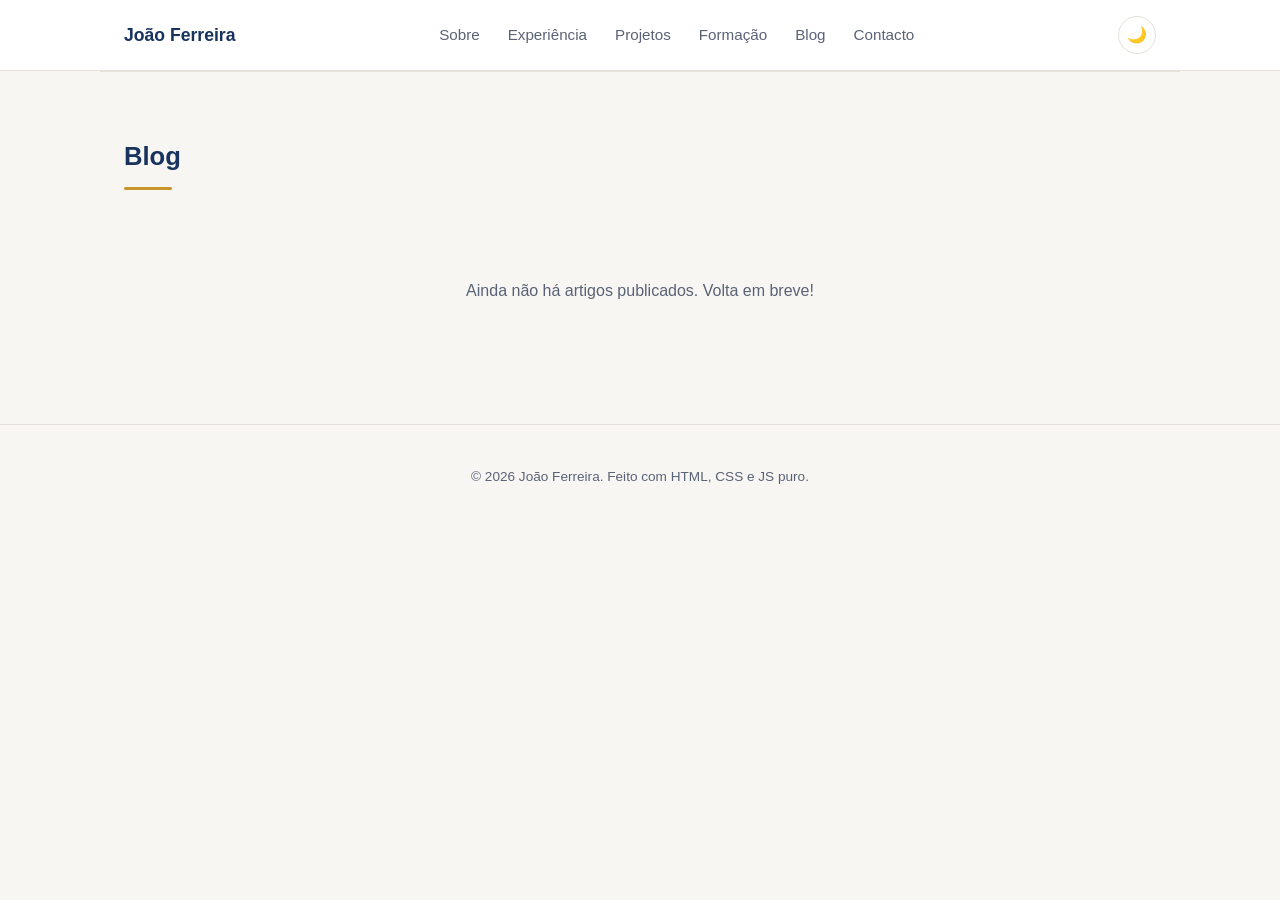
==== blog/index.html @ a0f63ede "Site inicial Portfolio/CV de João Ferreira com secções de sobre, experiência, projetos, formação e c" ====
<!DOCTYPE html>
<html lang="pt">
<head>
<meta charset="UTF-8">
<meta name="viewport" content="width=device-width, initial-scale=1.0">
<title>Blog — João Ferreira</title>
<meta name="description" content="Artigos de João Ferreira sobre engenharia de software, PL/SQL, Java e projetos pessoais.">
<link rel="stylesheet" href="../css/style.css">
<link rel="icon" href="data:,">
</head>
<body>

<header class="site-header">
  <nav class="nav container">
    <a href="../index.html" class="nav-brand">João Ferreira</a>
    <button class="nav-toggle" id="navToggle" aria-label="Abrir menu" aria-expanded="false">
      <span></span><span></span><span></span>
    </button>
    <ul class="nav-links" id="navLinks">
      <li><a href="../index.html#about">Sobre</a></li>
      <li><a href="../index.html#experience">Experiência</a></li>
      <li><a href="../index.html#projects">Projetos</a></li>
      <li><a href="../index.html#education">Formação</a></li>
      <li><a href="index.html">Blog</a></li>
      <li><a href="../index.html#contact">Contacto</a></li>
    </ul>
    <button class="theme-toggle" id="themeToggle" aria-label="Alternar tema claro/escuro">🌙</button>
  </nav>
</header>

<main>
  <section class="section container">
    <h2 class="section-title">Blog</h2>

    <div class="blog-list">
      <!--
        Para adicionar um novo artigo:
        1. Duplica blog/template.html e renomeia (ex: blog/meu-artigo.html)
        2. Edita o título, data e conteúdo dentro do ficheiro
        3. Adiciona aqui um card .blog-card a apontar para o novo ficheiro, seguindo o exemplo comentado abaixo:

        <a class="blog-card" href="meu-artigo.html">
          <h3>Título do artigo</h3>
          <p class="blog-meta">Jan 2026</p>
          <p>Resumo curto do artigo em uma ou duas frases.</p>
        </a>
      -->

      <p class="empty-state">Ainda não há artigos publicados. Volta em breve!</p>
    </div>
  </section>
</main>

<footer class="site-footer">
  <div class="container">
    <p>&copy; <span id="year"></span> João Ferreira. Feito com HTML, CSS e JS puro.</p>
  </div>
</footer>

<script src="../js/main.js"></script>
</body>
</html>
---- css/style.css ----
/* ---------- Reset ---------- */
*, *::before, *::after { box-sizing: border-box; }
html, body { margin: 0; padding: 0; }
ul { list-style: none; margin: 0; padding: 0; }
a { color: inherit; text-decoration: none; }
img { max-width: 100%; display: block; }
button { font: inherit; cursor: pointer; }

/* ---------- Theme tokens ---------- */
:root {
  --color-bg: #f7f6f3;
  --color-surface: #ffffff;
  --color-text: #1c2333;
  --color-text-muted: #5a6275;
  --color-primary: #17335e;
  --color-primary-light: #274a80;
  --color-accent: #c9962c;
  --color-border: #e4e1da;
  --color-tag-bg: #eef1f6;
  --shadow: 0 4px 20px rgba(23, 51, 94, 0.08);
  --radius: 10px;
}

:root[data-theme="dark"] {
  --color-bg: #12151c;
  --color-surface: #1a1e28;
  --color-text: #eceef2;
  --color-text-muted: #a0a6b5;
  --color-primary: #7ea3e0;
  --color-primary-light: #9db8e8;
  --color-accent: #e0b354;
  --color-border: #2a2f3b;
  --color-tag-bg: #232837;
  --shadow: 0 4px 20px rgba(0, 0, 0, 0.35);
}

@media (prefers-color-scheme: dark) {
  :root:not([data-theme="light"]) {
    --color-bg: #12151c;
    --color-surface: #1a1e28;
    --color-text: #eceef2;
    --color-text-muted: #a0a6b5;
    --color-primary: #7ea3e0;
    --color-primary-light: #9db8e8;
    --color-accent: #e0b354;
    --color-border: #2a2f3b;
    --color-tag-bg: #232837;
    --shadow: 0 4px 20px rgba(0, 0, 0, 0.35);
  }
}

body {
  font-family: -apple-system, BlinkMacSystemFont, "Segoe UI", Roboto, Helvetica, Arial, sans-serif;
  background: var(--color-bg);
  color: var(--color-text);
  line-height: 1.6;
  transition: background 0.2s ease, color 0.2s ease;
}

.container {
  max-width: 1080px;
  margin: 0 auto;
  padding: 0 24px;
}

/* ---------- Header / Nav ---------- */
.site-header {
  position: sticky;
  top: 0;
  z-index: 100;
  background: var(--color-surface);
  border-bottom: 1px solid var(--color-border);
}

.nav {
  display: flex;
  align-items: center;
  justify-content: space-between;
  padding: 16px 24px;
  gap: 16px;
}

.nav-brand {
  font-weight: 700;
  font-size: 1.1rem;
  color: var(--color-primary);
}

.nav-links {
  display: flex;
  gap: 28px;
  flex: 1;
  justify-content: center;
}

.nav-links a {
  font-size: 0.95rem;
  font-weight: 500;
  color: var(--color-text-muted);
  transition: color 0.15s ease;
}

.nav-links a:hover { color: var(--color-primary); }

.theme-toggle {
  background: none;
  border: 1px solid var(--color-border);
  border-radius: 999px;
  width: 38px;
  height: 38px;
  font-size: 1rem;
  display: flex;
  align-items: center;
  justify-content: center;
}

.nav-toggle {
  display: none;
  flex-direction: column;
  gap: 5px;
  background: none;
  border: none;
  padding: 6px;
}
.nav-toggle span {
  width: 22px;
  height: 2px;
  background: var(--color-text);
  border-radius: 2px;
}

/* ---------- Hero ---------- */
.hero {
  display: flex;
  align-items: center;
  gap: 48px;
  padding: 80px 24px 64px;
  flex-wrap: wrap;
}

.hero-photo {
  flex: 0 0 auto;
  width: 180px;
  height: 180px;
  border-radius: 50%;
  overflow: hidden;
  border: 4px solid var(--color-surface);
  box-shadow: var(--shadow);
  background: var(--color-tag-bg);
}

.hero-photo img {
  width: 100%;
  height: 100%;
  object-fit: cover;
}

.hero-text { flex: 1 1 420px; }

.hero-eyebrow {
  color: var(--color-accent);
  font-weight: 600;
  letter-spacing: 0.04em;
  text-transform: uppercase;
  font-size: 0.85rem;
  margin: 0 0 8px;
}

.hero-text h1 {
  font-size: 2.6rem;
  margin: 0 0 4px;
  color: var(--color-primary);
  line-height: 1.1;
}

.hero-role {
  font-size: 1.25rem;
  color: var(--color-text-muted);
  margin: 0 0 20px;
  font-weight: 500;
}

.hero-summary {
  max-width: 640px;
  color: var(--color-text-muted);
  margin: 0 0 28px;
}

.hero-actions {
  display: flex;
  gap: 16px;
  margin-bottom: 24px;
  flex-wrap: wrap;
}

.btn {
  display: inline-block;
  padding: 12px 24px;
  border-radius: 999px;
  font-weight: 600;
  font-size: 0.95rem;
  transition: transform 0.15s ease, box-shadow 0.15s ease;
  border: 1px solid transparent;
}
.btn:hover { transform: translateY(-2px); }

.btn-primary {
  background: var(--color-primary);
  color: #fff;
}
.btn-primary:hover { box-shadow: 0 6px 16px rgba(23,51,94,0.3); }

.btn-secondary {
  background: transparent;
  border-color: var(--color-border);
  color: var(--color-text);
}

.hero-socials {
  display: flex;
  gap: 20px;
}
.hero-socials a {
  color: var(--color-text-muted);
  font-weight: 500;
  font-size: 0.9rem;
  border-bottom: 1px solid transparent;
}
.hero-socials a:hover {
  color: var(--color-primary);
  border-bottom-color: var(--color-primary);
}

/* ---------- Sections ---------- */
.section {
  padding: 64px 24px;
  border-top: 1px solid var(--color-border);
}

.section-title {
  font-size: 1.6rem;
  color: var(--color-primary);
  margin: 0 0 32px;
  position: relative;
  display: inline-block;
}
.section-title::after {
  content: "";
  display: block;
  width: 48px;
  height: 3px;
  background: var(--color-accent);
  margin-top: 10px;
  border-radius: 2px;
}

/* About */
.about-grid {
  display: grid;
  grid-template-columns: 1.4fr 1fr;
  gap: 48px;
}
.about-text p { color: var(--color-text-muted); margin: 0 0 16px; }
.about-skills h3 {
  font-size: 1rem;
  color: var(--color-text);
  margin: 0 0 14px;
}
.about-skills h3:not(:first-child) { margin-top: 28px; }

.skill-tags {
  display: flex;
  flex-wrap: wrap;
  gap: 8px;
}
.skill-tags li {
  background: var(--color-tag-bg);
  color: var(--color-primary);
  padding: 6px 14px;
  border-radius: 999px;
  font-size: 0.85rem;
  font-weight: 500;
}

.lang-list li {
  display: flex;
  justify-content: space-between;
  padding: 8px 0;
  border-bottom: 1px solid var(--color-border);
  font-size: 0.92rem;
}
.lang-list li:last-child { border-bottom: none; }
.lang-level { color: var(--color-text-muted); }

/* Timeline (experience / education) */
.timeline {
  display: flex;
  flex-direction: column;
  gap: 32px;
}
.timeline-item {
  display: flex;
  gap: 20px;
  position: relative;
  padding-left: 8px;
}
.timeline-marker {
  flex: 0 0 auto;
  width: 12px;
  height: 12px;
  border-radius: 50%;
  background: var(--color-accent);
  margin-top: 8px;
}
.timeline-content h3 {
  margin: 0 0 4px;
  font-size: 1.1rem;
  color: var(--color-text);
}
.timeline-org {
  color: var(--color-text-muted);
  font-weight: 400;
}
.timeline-meta {
  color: var(--color-accent);
  font-size: 0.85rem;
  font-weight: 600;
  margin: 0 0 12px;
}
.timeline-content ul {
  display: flex;
  flex-direction: column;
  gap: 6px;
}
.timeline-content li {
  color: var(--color-text-muted);
  font-size: 0.95rem;
  padding-left: 16px;
  position: relative;
}
.timeline-content li::before {
  content: "—";
  position: absolute;
  left: 0;
  color: var(--color-border);
}

/* Projects */
.project-grid {
  display: grid;
  grid-template-columns: repeat(auto-fit, minmax(230px, 1fr));
  gap: 20px;
}
.project-card {
  background: var(--color-surface);
  border: 1px solid var(--color-border);
  border-radius: var(--radius);
  padding: 24px;
  transition: transform 0.15s ease, box-shadow 0.15s ease;
}
.project-card:hover {
  transform: translateY(-4px);
  box-shadow: var(--shadow);
}
.project-card h3 {
  margin: 0 0 4px;
  color: var(--color-primary);
}
.project-meta {
  color: var(--color-accent);
  font-size: 0.8rem;
  font-weight: 600;
  margin: 0 0 12px;
}
.project-card p:not(.project-meta) {
  color: var(--color-text-muted);
  font-size: 0.92rem;
  margin: 0 0 16px;
}
.project-link {
  font-size: 0.88rem;
  font-weight: 600;
  color: var(--color-primary);
}
.project-note {
  margin-top: 24px;
  color: var(--color-text-muted);
  font-size: 0.85rem;
}
.project-note a { color: var(--color-primary); font-weight: 600; }

/* Contact */
.contact-grid {
  display: grid;
  grid-template-columns: repeat(auto-fit, minmax(200px, 1fr));
  gap: 16px;
}
.contact-card {
  background: var(--color-surface);
  border: 1px solid var(--color-border);
  border-radius: var(--radius);
  padding: 20px 22px;
  display: flex;
  flex-direction: column;
  gap: 4px;
  transition: transform 0.15s ease, box-shadow 0.15s ease;
}
.contact-card:hover {
  transform: translateY(-3px);
  box-shadow: var(--shadow);
}
.contact-label {
  font-size: 0.78rem;
  text-transform: uppercase;
  letter-spacing: 0.04em;
  color: var(--color-accent);
  font-weight: 600;
}
.contact-value {
  font-weight: 600;
  word-break: break-word;
}

/* ---------- Footer ---------- */
.site-footer {
  border-top: 1px solid var(--color-border);
  padding: 28px 24px;
  color: var(--color-text-muted);
  font-size: 0.85rem;
  text-align: center;
}

/* ---------- Blog ---------- */
.blog-list {
  display: flex;
  flex-direction: column;
  gap: 20px;
}
.blog-card {
  background: var(--color-surface);
  border: 1px solid var(--color-border);
  border-radius: var(--radius);
  padding: 24px;
}
.blog-card h3 { margin: 0 0 6px; color: var(--color-primary); }
.blog-card .blog-meta {
  color: var(--color-accent);
  font-size: 0.8rem;
  font-weight: 600;
  margin: 0 0 10px;
}
.blog-card p { color: var(--color-text-muted); margin: 0; }
.empty-state {
  color: var(--color-text-muted);
  padding: 40px 0;
  text-align: center;
}

.post-content {
  max-width: 720px;
  margin: 0 auto;
  padding: 48px 24px 80px;
}
.post-content h1 { color: var(--color-primary); }
.post-meta {
  color: var(--color-accent);
  font-weight: 600;
  font-size: 0.85rem;
  margin-bottom: 32px;
}
.post-content p { color: var(--color-text); margin: 0 0 18px; }
.back-link {
  display: inline-block;
  margin-bottom: 24px;
  color: var(--color-primary);
  font-weight: 600;
  font-size: 0.9rem;
}

/* ---------- Responsive ---------- */
@media (max-width: 820px) {
  .about-grid { grid-template-columns: 1fr; }
}

@media (max-width: 720px) {
  .nav-toggle { display: flex; }
  .nav-links {
    position: absolute;
    top: 100%;
    left: 0;
    right: 0;
    background: var(--color-surface);
    border-bottom: 1px solid var(--color-border);
    flex-direction: column;
    align-items: center;
    padding: 16px 0;
    gap: 16px;
    display: none;
  }
  .nav-links.open { display: flex; }
  .hero { padding-top: 48px; flex-direction: column; text-align: center; }
  .hero-actions, .hero-socials { justify-content: center; }
  .hero-text h1 { font-size: 2.1rem; }
}
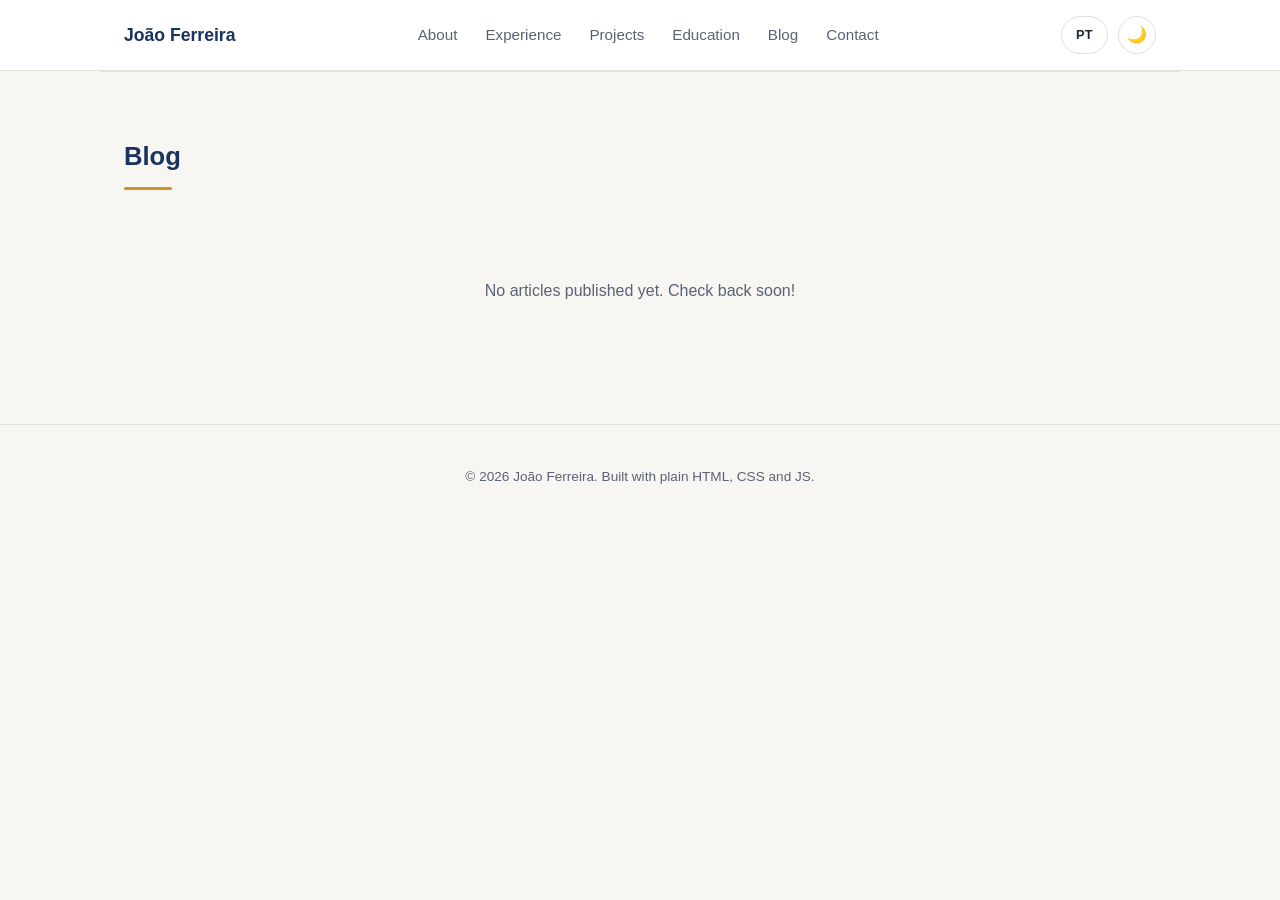
==== commit 6c8023db: "traslate" ====
--- a/blog/index.html
+++ b/blog/index.html
@@ -13,24 +13,27 @@
 <header class="site-header">
   <nav class="nav container">
     <a href="../index.html" class="nav-brand">João Ferreira</a>
-    <button class="nav-toggle" id="navToggle" aria-label="Abrir menu" aria-expanded="false">
+    <button class="nav-toggle" id="navToggle" data-i18n-aria="nav.toggleAria" aria-label="Abrir menu" aria-expanded="false">
       <span></span><span></span><span></span>
     </button>
     <ul class="nav-links" id="navLinks">
-      <li><a href="../index.html#about">Sobre</a></li>
-      <li><a href="../index.html#experience">Experiência</a></li>
-      <li><a href="../index.html#projects">Projetos</a></li>
-      <li><a href="../index.html#education">Formação</a></li>
-      <li><a href="index.html">Blog</a></li>
-      <li><a href="../index.html#contact">Contacto</a></li>
+      <li><a href="../index.html#about" data-i18n="nav.about">Sobre</a></li>
+      <li><a href="../index.html#experience" data-i18n="nav.experience">Experiência</a></li>
+      <li><a href="../index.html#projects" data-i18n="nav.projects">Projetos</a></li>
+      <li><a href="../index.html#education" data-i18n="nav.education">Formação</a></li>
+      <li><a href="index.html" data-i18n="nav.blog">Blog</a></li>
+      <li><a href="../index.html#contact" data-i18n="nav.contact">Contacto</a></li>
     </ul>
-    <button class="theme-toggle" id="themeToggle" aria-label="Alternar tema claro/escuro">🌙</button>
+    <div class="nav-controls">
+      <button class="lang-toggle" id="langToggle" data-i18n-aria="lang.toggleAria" aria-label="Mudar idioma">EN</button>
+      <button class="theme-toggle" id="themeToggle" data-i18n-aria="theme.toggleAria" aria-label="Alternar tema claro/escuro">🌙</button>
+    </div>
   </nav>
 </header>
 
 <main>
   <section class="section container">
-    <h2 class="section-title">Blog</h2>
+    <h2 class="section-title" data-i18n="blog.title">Blog</h2>
 
     <div class="blog-list">
       <!--
@@ -46,17 +49,18 @@
         </a>
       -->
 
-      <p class="empty-state">Ainda não há artigos publicados. Volta em breve!</p>
+      <p class="empty-state" data-i18n="blog.empty">Ainda não há artigos publicados. Volta em breve!</p>
     </div>
   </section>
 </main>
 
 <footer class="site-footer">
   <div class="container">
-    <p>&copy; <span id="year"></span> João Ferreira. Feito com HTML, CSS e JS puro.</p>
+    <p>&copy; <span id="year"></span> João Ferreira. <span data-i18n="footer.text">Feito com HTML, CSS e JS puro.</span></p>
   </div>
 </footer>
 
+<script src="../js/i18n.js"></script>
 <script src="../js/main.js"></script>
 </body>
 </html>
--- a/css/style.css
+++ b/css/style.css
@@ -102,6 +102,12 @@
 
 .nav-links a:hover { color: var(--color-primary); }
 
+.nav-controls {
+  display: flex;
+  align-items: center;
+  gap: 10px;
+}
+
 .theme-toggle {
   background: none;
   border: 1px solid var(--color-border);
@@ -112,6 +118,26 @@
   display: flex;
   align-items: center;
   justify-content: center;
+}
+
+.lang-toggle {
+  background: none;
+  border: 1px solid var(--color-border);
+  border-radius: 999px;
+  height: 38px;
+  padding: 0 14px;
+  font-size: 0.8rem;
+  font-weight: 700;
+  letter-spacing: 0.03em;
+  color: var(--color-text);
+  display: flex;
+  align-items: center;
+  justify-content: center;
+  transition: border-color 0.15s ease, color 0.15s ease;
+}
+.lang-toggle:hover {
+  border-color: var(--color-primary);
+  color: var(--color-primary);
 }
 
 .nav-toggle {
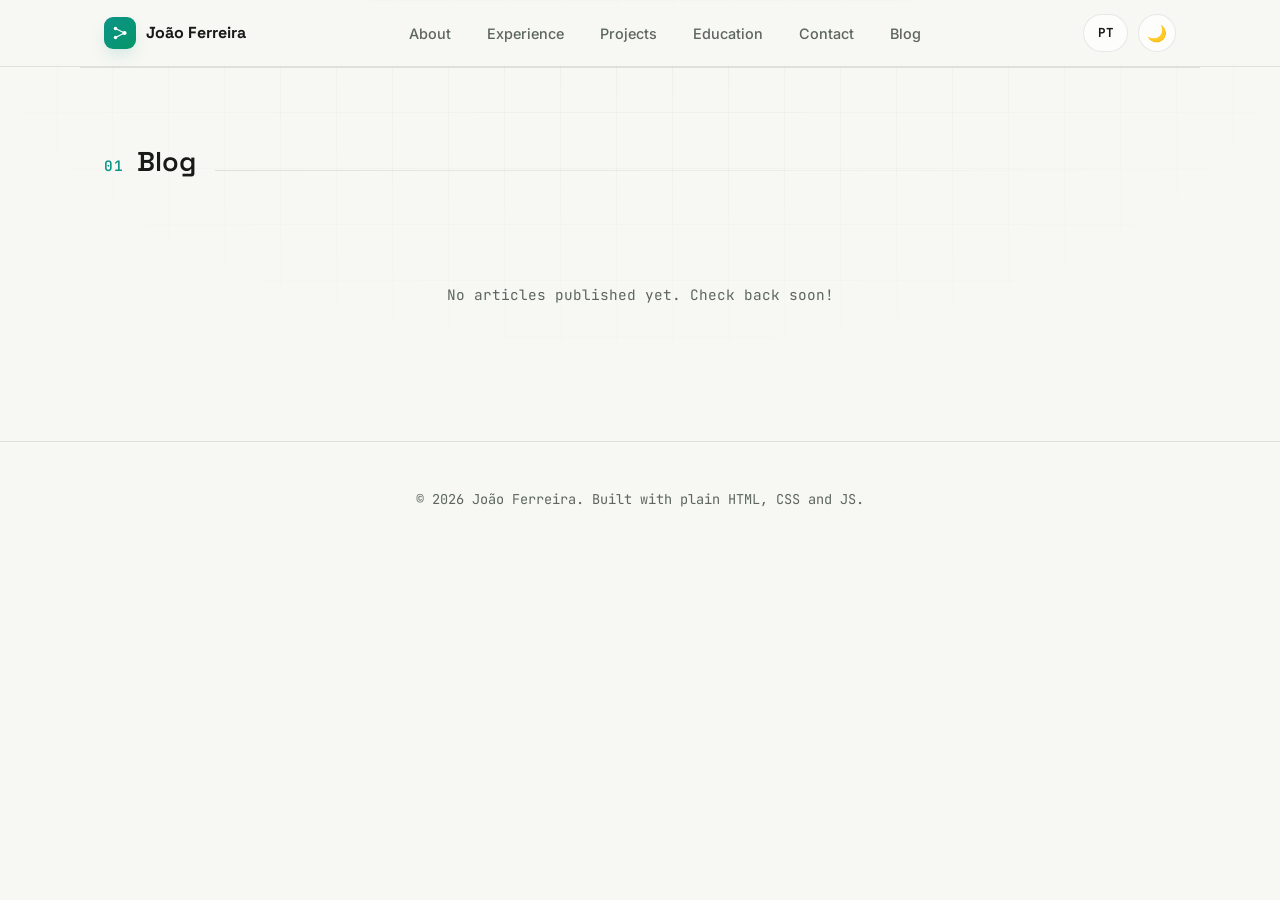
==== commit fd9c5815: "Adiciona jogos Hanabi e Sopa de Letras, atualiza estilos e traduções Co-Authored-By: Claude Sonnet 5" ====
--- a/blog/index.html
+++ b/blog/index.html
@@ -5,14 +5,19 @@
 <meta name="viewport" content="width=device-width, initial-scale=1.0">
 <title>Blog — João Ferreira</title>
 <meta name="description" content="Artigos de João Ferreira sobre engenharia de software, PL/SQL, Java e projetos pessoais.">
-<link rel="stylesheet" href="../css/style.css">
-<link rel="icon" href="data:,">
+<link rel="preconnect" href="https://fonts.googleapis.com">
+<link rel="preconnect" href="https://fonts.gstatic.com" crossorigin>
+<link href="https://fonts.googleapis.com/css2?family=Space+Grotesk:wght@500;600;700&family=Inter:wght@400;500;600&family=JetBrains+Mono:wght@400;500&display=swap" rel="stylesheet">
+<link rel="stylesheet" href="../css/style.css?v=3">
+<link rel="icon" href="data:image/svg+xml,%3Csvg xmlns='http://www.w3.org/2000/svg' viewBox='0 0 64 64'%3E%3Cdefs%3E%3ClinearGradient id='g' x1='0' y1='0' x2='1' y2='1'%3E%3Cstop offset='0' stop-color='%232dd4bf'/%3E%3Cstop offset='1' stop-color='%2334d399'/%3E%3C/linearGradient%3E%3C/defs%3E%3Crect width='64' height='64' rx='16' fill='url(%23g)'/%3E%3Cline x1='16' y1='16' x2='48' y2='32' stroke='white' stroke-width='5' stroke-linecap='round'/%3E%3Cline x1='16' y1='48' x2='48' y2='32' stroke='white' stroke-width='5' stroke-linecap='round'/%3E%3Ccircle cx='16' cy='16' r='6' fill='white'/%3E%3Ccircle cx='16' cy='48' r='6' fill='white'/%3E%3Ccircle cx='48' cy='32' r='7.5' fill='white'/%3E%3C/svg%3E">
 </head>
 <body>
 
+<div class="scroll-progress" id="scrollProgress"></div>
+
 <header class="site-header">
   <nav class="nav container">
-    <a href="../index.html" class="nav-brand">João Ferreira</a>
+    <a href="../index.html" class="nav-brand"><span class="nav-logo" aria-hidden="true"><svg viewBox="0 0 24 24" width="18" height="18"><line x1="6" y1="6" x2="18" y2="12" stroke="#fff" stroke-width="1.8" stroke-linecap="round"/><line x1="6" y1="18" x2="18" y2="12" stroke="#fff" stroke-width="1.8" stroke-linecap="round"/><circle cx="6" cy="6" r="2.3" fill="#fff"/><circle cx="6" cy="18" r="2.3" fill="#fff"/><circle cx="18" cy="12" r="2.8" fill="#fff"/></svg></span>João Ferreira</a>
     <button class="nav-toggle" id="navToggle" data-i18n-aria="nav.toggleAria" aria-label="Abrir menu" aria-expanded="false">
       <span></span><span></span><span></span>
     </button>
@@ -21,8 +26,8 @@
       <li><a href="../index.html#experience" data-i18n="nav.experience">Experiência</a></li>
       <li><a href="../index.html#projects" data-i18n="nav.projects">Projetos</a></li>
       <li><a href="../index.html#education" data-i18n="nav.education">Formação</a></li>
+      <li><a href="../index.html#contact" data-i18n="nav.contact">Contacto</a></li>
       <li><a href="index.html" data-i18n="nav.blog">Blog</a></li>
-      <li><a href="../index.html#contact" data-i18n="nav.contact">Contacto</a></li>
     </ul>
     <div class="nav-controls">
       <button class="lang-toggle" id="langToggle" data-i18n-aria="lang.toggleAria" aria-label="Mudar idioma">EN</button>
@@ -60,7 +65,7 @@
   </div>
 </footer>
 
-<script src="../js/i18n.js"></script>
-<script src="../js/main.js"></script>
+<script src="../js/i18n.js?v=3"></script>
+<script src="../js/main.js?v=3"></script>
 </body>
 </html>
--- a/css/style.css
+++ b/css/style.css
@@ -5,62 +5,144 @@
 a { color: inherit; text-decoration: none; }
 img { max-width: 100%; display: block; }
 button { font: inherit; cursor: pointer; }
+html { scroll-behavior: smooth; }
+
+/* ---------- Fonts ---------- */
+:root {
+  --font-body: "Inter", -apple-system, BlinkMacSystemFont, "Segoe UI", Roboto, Helvetica, Arial, sans-serif;
+  --font-heading: "Space Grotesk", var(--font-body);
+  --font-mono: "JetBrains Mono", ui-monospace, SFMono-Regular, Menlo, Consolas, monospace;
+}
 
 /* ---------- Theme tokens ---------- */
 :root {
-  --color-bg: #f7f6f3;
+  --color-bg: #f7f7f3;
   --color-surface: #ffffff;
-  --color-text: #1c2333;
-  --color-text-muted: #5a6275;
-  --color-primary: #17335e;
-  --color-primary-light: #274a80;
-  --color-accent: #c9962c;
-  --color-border: #e4e1da;
-  --color-tag-bg: #eef1f6;
-  --shadow: 0 4px 20px rgba(23, 51, 94, 0.08);
-  --radius: 10px;
+  --color-glass: rgba(255, 255, 255, 0.65);
+  --color-glass-border: rgba(20, 24, 20, 0.09);
+  --color-text: #171a17;
+  --color-text-muted: #5c665f;
+  --color-primary: #0d9488;
+  --color-primary-2: #059669;
+  --color-accent: #b45309;
+  --color-border: rgba(20, 24, 20, 0.1);
+  --color-tag-bg: rgba(13, 148, 136, 0.08);
+  --grid-line: rgba(20, 24, 20, 0.04);
+  --shadow: 0 20px 45px -22px rgba(20, 24, 20, 0.28);
+  --glow: rgba(13, 148, 136, 0.28);
+  --radius: 16px;
+  --radius-sm: 10px;
+  --noise-opacity: 0.02;
 }
 
 :root[data-theme="dark"] {
-  --color-bg: #12151c;
-  --color-surface: #1a1e28;
-  --color-text: #eceef2;
-  --color-text-muted: #a0a6b5;
-  --color-primary: #7ea3e0;
-  --color-primary-light: #9db8e8;
-  --color-accent: #e0b354;
-  --color-border: #2a2f3b;
-  --color-tag-bg: #232837;
-  --shadow: 0 4px 20px rgba(0, 0, 0, 0.35);
+  --color-bg: #08110e;
+  --color-surface: #0f1a16;
+  --color-glass: rgba(255, 255, 255, 0.04);
+  --color-glass-border: rgba(255, 255, 255, 0.09);
+  --color-text: #eef2ef;
+  --color-text-muted: #93a39c;
+  --color-primary: #2dd4bf;
+  --color-primary-2: #34d399;
+  --color-accent: #fbbf24;
+  --color-border: rgba(255, 255, 255, 0.09);
+  --color-tag-bg: rgba(45, 212, 191, 0.12);
+  --grid-line: rgba(255, 255, 255, 0.035);
+  --shadow: 0 25px 60px -20px rgba(0, 0, 0, 0.65);
+  --glow: rgba(45, 212, 191, 0.4);
+  --noise-opacity: 0.035;
 }
 
 @media (prefers-color-scheme: dark) {
   :root:not([data-theme="light"]) {
-    --color-bg: #12151c;
-    --color-surface: #1a1e28;
-    --color-text: #eceef2;
-    --color-text-muted: #a0a6b5;
-    --color-primary: #7ea3e0;
-    --color-primary-light: #9db8e8;
-    --color-accent: #e0b354;
-    --color-border: #2a2f3b;
-    --color-tag-bg: #232837;
-    --shadow: 0 4px 20px rgba(0, 0, 0, 0.35);
+    --color-bg: #08110e;
+    --color-surface: #0f1a16;
+    --color-glass: rgba(255, 255, 255, 0.04);
+    --color-glass-border: rgba(255, 255, 255, 0.09);
+    --color-text: #eef2ef;
+    --color-text-muted: #93a39c;
+    --color-primary: #2dd4bf;
+    --color-primary-2: #34d399;
+    --color-accent: #fbbf24;
+    --color-border: rgba(255, 255, 255, 0.09);
+    --color-tag-bg: rgba(45, 212, 191, 0.12);
+    --grid-line: rgba(255, 255, 255, 0.035);
+    --shadow: 0 25px 60px -20px rgba(0, 0, 0, 0.65);
+    --glow: rgba(45, 212, 191, 0.4);
+    --noise-opacity: 0.035;
   }
 }
 
+/* ---------- Background layers ---------- */
 body {
-  font-family: -apple-system, BlinkMacSystemFont, "Segoe UI", Roboto, Helvetica, Arial, sans-serif;
+  position: relative;
+  font-family: var(--font-body);
   background: var(--color-bg);
   color: var(--color-text);
-  line-height: 1.6;
-  transition: background 0.2s ease, color 0.2s ease;
+  line-height: 1.65;
+  transition: background 0.25s ease, color 0.25s ease;
+  overflow-x: hidden;
+}
+
+body::before {
+  content: "";
+  position: fixed;
+  inset: 0;
+  z-index: 0;
+  pointer-events: none;
+  background-image:
+    linear-gradient(var(--grid-line) 1px, transparent 1px),
+    linear-gradient(90deg, var(--grid-line) 1px, transparent 1px);
+  background-size: 56px 56px;
+  -webkit-mask-image: radial-gradient(ellipse 80% 60% at 50% 0%, black 0%, transparent 75%);
+  mask-image: radial-gradient(ellipse 80% 60% at 50% 0%, black 0%, transparent 75%);
+}
+
+body::after {
+  content: "";
+  position: fixed;
+  inset: 0;
+  z-index: 0;
+  pointer-events: none;
+  opacity: var(--noise-opacity);
+  mix-blend-mode: overlay;
+  background-image: url("data:image/svg+xml,%3Csvg xmlns='http://www.w3.org/2000/svg'%3E%3Cfilter id='n'%3E%3CfeTurbulence type='fractalNoise' baseFrequency='0.85' numOctaves='2' stitchTiles='stitch'/%3E%3C/filter%3E%3Crect width='100%25' height='100%25' filter='url(%23n)'/%3E%3C/svg%3E");
 }
 
 .container {
-  max-width: 1080px;
+  max-width: 1120px;
   margin: 0 auto;
   padding: 0 24px;
+  position: relative;
+  z-index: 1;
+}
+
+::selection {
+  background: var(--color-primary);
+  color: #fff;
+}
+
+/* Scrollbar */
+::-webkit-scrollbar { width: 10px; height: 10px; }
+::-webkit-scrollbar-track { background: transparent; }
+::-webkit-scrollbar-thumb {
+  background: linear-gradient(var(--color-primary), var(--color-primary-2));
+  border-radius: 999px;
+  border: 2px solid var(--color-bg);
+}
+html { scrollbar-color: var(--color-primary) transparent; scrollbar-width: thin; }
+
+h1, h2, h3, h4 { font-family: var(--font-heading); font-weight: 600; letter-spacing: -0.01em; }
+
+/* ---------- Scroll progress bar ---------- */
+.scroll-progress {
+  position: fixed;
+  top: 0; left: 0;
+  height: 3px;
+  width: 0%;
+  background: linear-gradient(90deg, var(--color-primary), var(--color-accent), var(--color-primary-2));
+  z-index: 1000;
+  transition: width 0.1s linear;
 }
 
 /* ---------- Header / Nav ---------- */
@@ -68,7 +150,9 @@
   position: sticky;
   top: 0;
   z-index: 100;
-  background: var(--color-surface);
+  background: color-mix(in srgb, var(--color-bg) 72%, transparent);
+  backdrop-filter: blur(16px) saturate(140%);
+  -webkit-backdrop-filter: blur(16px) saturate(140%);
   border-bottom: 1px solid var(--color-border);
 }
 
@@ -76,31 +160,55 @@
   display: flex;
   align-items: center;
   justify-content: space-between;
-  padding: 16px 24px;
+  padding: 14px 24px;
   gap: 16px;
+  position: relative;
+  z-index: 1;
 }
 
 .nav-brand {
+  display: flex;
+  align-items: center;
+  gap: 10px;
+  font-family: var(--font-heading);
   font-weight: 700;
-  font-size: 1.1rem;
-  color: var(--color-primary);
-}
+  font-size: 1rem;
+  color: var(--color-text);
+}
+
+.nav-logo {
+  display: inline-flex;
+  align-items: center;
+  justify-content: center;
+  width: 32px;
+  height: 32px;
+  border-radius: 9px;
+  font-family: var(--font-mono);
+  font-size: 0.78rem;
+  font-weight: 700;
+  color: #fff;
+  background: linear-gradient(135deg, var(--color-primary), var(--color-primary-2));
+  box-shadow: 0 8px 18px -6px var(--glow);
+}
+.nav-logo svg { display: block; }
 
 .nav-links {
   display: flex;
-  gap: 28px;
+  gap: 8px;
   flex: 1;
   justify-content: center;
 }
 
 .nav-links a {
-  font-size: 0.95rem;
+  font-size: 0.9rem;
   font-weight: 500;
   color: var(--color-text-muted);
-  transition: color 0.15s ease;
-}
-
-.nav-links a:hover { color: var(--color-primary); }
+  padding: 8px 14px;
+  border-radius: 999px;
+  transition: color 0.15s ease, background 0.15s ease;
+}
+
+.nav-links a:hover { color: var(--color-text); background: var(--color-glass); }
 
 .nav-controls {
   display: flex;
@@ -109,8 +217,8 @@
 }
 
 .theme-toggle {
-  background: none;
-  border: 1px solid var(--color-border);
+  background: var(--color-glass);
+  border: 1px solid var(--color-glass-border);
   border-radius: 999px;
   width: 38px;
   height: 38px;
@@ -118,26 +226,30 @@
   display: flex;
   align-items: center;
   justify-content: center;
-}
+  transition: border-color 0.15s ease, transform 0.15s ease;
+}
+.theme-toggle:hover { border-color: var(--color-primary); transform: translateY(-1px); }
 
 .lang-toggle {
-  background: none;
-  border: 1px solid var(--color-border);
+  background: var(--color-glass);
+  border: 1px solid var(--color-glass-border);
   border-radius: 999px;
   height: 38px;
   padding: 0 14px;
-  font-size: 0.8rem;
+  font-family: var(--font-mono);
+  font-size: 0.78rem;
   font-weight: 700;
   letter-spacing: 0.03em;
   color: var(--color-text);
   display: flex;
   align-items: center;
   justify-content: center;
-  transition: border-color 0.15s ease, color 0.15s ease;
+  transition: border-color 0.15s ease, color 0.15s ease, transform 0.15s ease;
 }
 .lang-toggle:hover {
   border-color: var(--color-primary);
   color: var(--color-primary);
+  transform: translateY(-1px);
 }
 
 .nav-toggle {
@@ -157,127 +269,235 @@
 
 /* ---------- Hero ---------- */
 .hero {
-  display: flex;
-  align-items: center;
-  gap: 48px;
-  padding: 80px 24px 64px;
+  position: relative;
+  display: flex;
+  align-items: center;
+  gap: 56px;
+  padding: 110px 24px 90px;
   flex-wrap: wrap;
+  min-height: 620px;
+  overflow: hidden;
+}
+
+.hero-blob {
+  position: absolute;
+  z-index: 0;
+  border-radius: 50%;
+  filter: blur(90px);
+  pointer-events: none;
+  opacity: 0.55;
+  animation: float 16s ease-in-out infinite alternate;
+}
+.hero-blob-1 {
+  width: 420px; height: 420px;
+  top: -120px; left: -100px;
+  background: radial-gradient(circle, var(--color-primary), transparent 70%);
+}
+.hero-blob-2 {
+  width: 380px; height: 380px;
+  bottom: -160px; right: -80px;
+  background: radial-gradient(circle, var(--color-primary-2), transparent 70%);
+  animation-delay: -6s;
+}
+.hero-blob-3 {
+  width: 300px; height: 300px;
+  top: 40%; left: 55%;
+  background: radial-gradient(circle, var(--color-accent), transparent 70%);
+  opacity: 0.35;
+  animation-delay: -11s;
+}
+
+@keyframes float {
+  from { transform: translate(0, 0) scale(1); }
+  to { transform: translate(30px, -25px) scale(1.08); }
+}
+
+@keyframes gradientShift {
+  0%, 100% { background-position: 0% 50%; }
+  50% { background-position: 100% 50%; }
 }
 
 .hero-photo {
+  position: relative;
+  z-index: 1;
   flex: 0 0 auto;
-  width: 180px;
-  height: 180px;
-  border-radius: 50%;
-  overflow: hidden;
-  border: 4px solid var(--color-surface);
-  box-shadow: var(--shadow);
-  background: var(--color-tag-bg);
+  width: 208px;
+  height: 208px;
+  border-radius: 28px;
+  padding: 3px;
+  background: linear-gradient(135deg, var(--color-primary), var(--color-accent), var(--color-primary-2));
+  background-size: 220% 220%;
+  animation: gradientShift 7s ease infinite;
+  box-shadow: 0 30px 70px -25px var(--glow);
 }
 
 .hero-photo img {
   width: 100%;
   height: 100%;
   object-fit: cover;
-}
-
-.hero-text { flex: 1 1 420px; }
+  border-radius: 24px;
+  background: var(--color-surface);
+}
+
+.hero-text { position: relative; z-index: 1; flex: 1 1 460px; }
 
 .hero-eyebrow {
+  display: inline-flex;
+  align-items: center;
+  gap: 8px;
+  font-family: var(--font-mono);
   color: var(--color-accent);
-  font-weight: 600;
-  letter-spacing: 0.04em;
-  text-transform: uppercase;
+  font-weight: 500;
   font-size: 0.85rem;
-  margin: 0 0 8px;
+  margin: 0 0 14px;
+  padding: 6px 14px 6px 10px;
+  border: 1px solid var(--color-glass-border);
+  border-radius: 999px;
+  background: var(--color-glass);
+}
+.hero-eyebrow::before {
+  content: "";
+  width: 8px;
+  height: 8px;
+  border-radius: 50%;
+  background: var(--color-accent);
+  box-shadow: 0 0 0 0 rgba(34, 211, 238, 0.6);
+  animation: pulse 2s infinite;
+  flex: 0 0 auto;
+}
+
+@keyframes pulse {
+  0% { box-shadow: 0 0 0 0 rgba(34, 211, 238, 0.55); }
+  70% { box-shadow: 0 0 0 8px rgba(34, 211, 238, 0); }
+  100% { box-shadow: 0 0 0 0 rgba(34, 211, 238, 0); }
 }
 
 .hero-text h1 {
-  font-size: 2.6rem;
-  margin: 0 0 4px;
-  color: var(--color-primary);
-  line-height: 1.1;
+  font-size: clamp(2.4rem, 5vw, 3.4rem);
+  margin: 0 0 6px;
+  line-height: 1.05;
+  background: linear-gradient(120deg, var(--color-text) 30%, var(--color-primary) 65%, var(--color-primary-2) 100%);
+  -webkit-background-clip: text;
+  background-clip: text;
+  color: transparent;
 }
 
 .hero-role {
-  font-size: 1.25rem;
-  color: var(--color-text-muted);
-  margin: 0 0 20px;
+  display: inline-block;
+  font-family: var(--font-mono);
+  font-size: 1.05rem;
+  color: var(--color-text-muted);
+  margin: 0 0 24px;
   font-weight: 500;
 }
+.hero-role::before { content: "<"; color: var(--color-primary); }
+.hero-role::after { content: " />"; color: var(--color-primary); }
 
 .hero-summary {
   max-width: 640px;
   color: var(--color-text-muted);
   margin: 0 0 28px;
+  font-size: 1.02rem;
 }
 
 .hero-actions {
   display: flex;
   gap: 16px;
-  margin-bottom: 24px;
+  margin-bottom: 28px;
   flex-wrap: wrap;
 }
 
 .btn {
-  display: inline-block;
-  padding: 12px 24px;
+  display: inline-flex;
+  align-items: center;
+  gap: 8px;
+  padding: 13px 26px;
   border-radius: 999px;
   font-weight: 600;
   font-size: 0.95rem;
-  transition: transform 0.15s ease, box-shadow 0.15s ease;
+  transition: transform 0.18s ease, box-shadow 0.18s ease, border-color 0.18s ease;
   border: 1px solid transparent;
 }
 .btn:hover { transform: translateY(-2px); }
 
 .btn-primary {
-  background: var(--color-primary);
+  background: linear-gradient(135deg, var(--color-primary), var(--color-primary-2));
   color: #fff;
-}
-.btn-primary:hover { box-shadow: 0 6px 16px rgba(23,51,94,0.3); }
+  box-shadow: 0 12px 30px -12px var(--glow);
+}
+.btn-primary:hover { box-shadow: 0 16px 36px -12px var(--glow); }
 
 .btn-secondary {
-  background: transparent;
-  border-color: var(--color-border);
-  color: var(--color-text);
-}
+  background: var(--color-glass);
+  border-color: var(--color-glass-border);
+  color: var(--color-text);
+}
+.btn-secondary:hover { border-color: var(--color-primary); color: var(--color-primary); }
 
 .hero-socials {
   display: flex;
-  gap: 20px;
+  gap: 10px;
+  flex-wrap: wrap;
 }
 .hero-socials a {
   color: var(--color-text-muted);
+  font-family: var(--font-mono);
   font-weight: 500;
-  font-size: 0.9rem;
-  border-bottom: 1px solid transparent;
+  font-size: 0.82rem;
+  padding: 7px 14px;
+  border: 1px solid var(--color-glass-border);
+  border-radius: 999px;
+  background: var(--color-glass);
+  transition: color 0.15s ease, border-color 0.15s ease, transform 0.15s ease;
 }
 .hero-socials a:hover {
   color: var(--color-primary);
-  border-bottom-color: var(--color-primary);
+  border-color: var(--color-primary);
+  transform: translateY(-2px);
 }
 
 /* ---------- Sections ---------- */
+main { counter-reset: section-counter; position: relative; z-index: 1; }
+
 .section {
-  padding: 64px 24px;
+  padding: 72px 24px;
   border-top: 1px solid var(--color-border);
+  opacity: 0;
+  transform: translateY(24px);
+  transition: opacity 0.6s ease, transform 0.6s ease;
+}
+.section.is-visible { opacity: 1; transform: translateY(0); }
+
+@media (prefers-reduced-motion: reduce) {
+  .section, .reveal-item { opacity: 1 !important; transform: none !important; transition: none !important; }
+  .hero-blob, .hero-photo, .hero-eyebrow::before { animation: none !important; }
+  html { scroll-behavior: auto; }
 }
 
 .section-title {
-  font-size: 1.6rem;
+  counter-increment: section-counter;
+  font-size: 1.7rem;
+  color: var(--color-text);
+  margin: 0 0 36px;
+  position: relative;
+  display: flex;
+  align-items: baseline;
+  gap: 14px;
+}
+.section-title::before {
+  content: counter(section-counter, decimal-leading-zero);
+  font-family: var(--font-mono);
+  font-size: 0.9rem;
+  font-weight: 600;
   color: var(--color-primary);
-  margin: 0 0 32px;
-  position: relative;
-  display: inline-block;
+  letter-spacing: 0.05em;
 }
 .section-title::after {
   content: "";
-  display: block;
-  width: 48px;
-  height: 3px;
-  background: var(--color-accent);
-  margin-top: 10px;
-  border-radius: 2px;
+  flex: 1 1 auto;
+  height: 1px;
+  background: linear-gradient(90deg, var(--color-border), transparent);
+  margin-left: 6px;
 }
 
 /* About */
@@ -288,8 +508,11 @@
 }
 .about-text p { color: var(--color-text-muted); margin: 0 0 16px; }
 .about-skills h3 {
-  font-size: 1rem;
-  color: var(--color-text);
+  font-family: var(--font-mono);
+  font-size: 0.85rem;
+  text-transform: uppercase;
+  letter-spacing: 0.06em;
+  color: var(--color-text-muted);
   margin: 0 0 14px;
 }
 .about-skills h3:not(:first-child) { margin-top: 28px; }
@@ -301,43 +524,69 @@
 }
 .skill-tags li {
   background: var(--color-tag-bg);
+  border: 1px solid var(--color-glass-border);
   color: var(--color-primary);
+  font-family: var(--font-mono);
   padding: 6px 14px;
-  border-radius: 999px;
-  font-size: 0.85rem;
+  border-radius: 8px;
+  font-size: 0.82rem;
   font-weight: 500;
-}
+  transition: transform 0.15s ease, border-color 0.15s ease;
+}
+.skill-tags li:hover { transform: translateY(-2px); border-color: var(--color-primary); }
 
 .lang-list li {
   display: flex;
   justify-content: space-between;
-  padding: 8px 0;
+  padding: 10px 0;
   border-bottom: 1px solid var(--color-border);
   font-size: 0.92rem;
 }
 .lang-list li:last-child { border-bottom: none; }
-.lang-level { color: var(--color-text-muted); }
+.lang-level { color: var(--color-text-muted); font-family: var(--font-mono); font-size: 0.82rem; }
 
 /* Timeline (experience / education) */
 .timeline {
   display: flex;
   flex-direction: column;
-  gap: 32px;
+  gap: 8px;
+  position: relative;
+}
+.timeline::before {
+  content: "";
+  position: absolute;
+  left: 5px;
+  top: 8px;
+  bottom: 8px;
+  width: 1px;
+  background: linear-gradient(var(--color-primary), transparent);
 }
 .timeline-item {
   display: flex;
-  gap: 20px;
-  position: relative;
-  padding-left: 8px;
+  gap: 24px;
+  position: relative;
+  padding: 20px 0 20px 8px;
 }
 .timeline-marker {
   flex: 0 0 auto;
   width: 12px;
   height: 12px;
   border-radius: 50%;
-  background: var(--color-accent);
-  margin-top: 8px;
-}
+  background: var(--color-bg);
+  border: 2px solid var(--color-primary);
+  margin-top: 6px;
+  box-shadow: 0 0 0 4px var(--color-tag-bg);
+  z-index: 1;
+}
+.timeline-content {
+  background: var(--color-glass);
+  border: 1px solid var(--color-glass-border);
+  border-radius: var(--radius);
+  padding: 22px 26px;
+  flex: 1;
+  transition: border-color 0.2s ease, transform 0.2s ease;
+}
+.timeline-content:hover { border-color: var(--color-primary); transform: translateY(-2px); }
 .timeline-content h3 {
   margin: 0 0 4px;
   font-size: 1.1rem;
@@ -346,166 +595,507 @@
 .timeline-org {
   color: var(--color-text-muted);
   font-weight: 400;
+  font-size: 0.95rem;
 }
 .timeline-meta {
+  font-family: var(--font-mono);
   color: var(--color-accent);
-  font-size: 0.85rem;
-  font-weight: 600;
-  margin: 0 0 12px;
+  font-size: 0.8rem;
+  font-weight: 500;
+  margin: 4px 0 14px;
 }
 .timeline-content ul {
   display: flex;
   flex-direction: column;
-  gap: 6px;
-}
+  gap: 8px;
+}
+.timeline-content h3 + ul { margin-top: 14px; }
 .timeline-content li {
   color: var(--color-text-muted);
   font-size: 0.95rem;
-  padding-left: 16px;
+  padding-left: 18px;
   position: relative;
 }
 .timeline-content li::before {
-  content: "—";
+  content: "→";
   position: absolute;
   left: 0;
-  color: var(--color-border);
+  color: var(--color-primary);
+}
+
+.role-intro {
+  color: var(--color-text-muted);
+  font-size: 0.95rem;
+  margin: 4px 0 18px;
 }
 
 /* Projects */
 .project-grid {
   display: grid;
-  grid-template-columns: repeat(auto-fit, minmax(230px, 1fr));
+  grid-template-columns: repeat(auto-fit, minmax(250px, 1fr));
   gap: 20px;
 }
 .project-card {
-  background: var(--color-surface);
-  border: 1px solid var(--color-border);
+  position: relative;
+  background: var(--color-glass);
+  border: 1px solid var(--color-glass-border);
   border-radius: var(--radius);
   padding: 24px;
-  transition: transform 0.15s ease, box-shadow 0.15s ease;
+  transition: transform 0.2s ease, box-shadow 0.2s ease, border-color 0.2s ease;
+  overflow: hidden;
+}
+.project-card::before {
+  content: "";
+  display: block;
+  width: 10px;
+  height: 10px;
+  border-radius: 50%;
+  background: #ef4444;
+  box-shadow: 18px 0 0 #f5a524, 36px 0 0 #22c55e;
+  margin-bottom: 20px;
+  opacity: 0.65;
+}
+.project-card::after {
+  content: "";
+  position: absolute;
+  inset: 0;
+  border-radius: var(--radius);
+  padding: 1px;
+  background: linear-gradient(135deg, var(--color-primary), transparent 40%);
+  opacity: 0;
+  transition: opacity 0.2s ease;
+  -webkit-mask: linear-gradient(#fff 0 0) content-box, linear-gradient(#fff 0 0);
+  mask: linear-gradient(#fff 0 0) content-box, linear-gradient(#fff 0 0);
+  -webkit-mask-composite: xor;
+  mask-composite: exclude;
+  pointer-events: none;
 }
 .project-card:hover {
-  transform: translateY(-4px);
+  transform: translateY(-5px);
   box-shadow: var(--shadow);
-}
+  border-color: var(--color-glass-border);
+}
+.project-card:hover::after { opacity: 1; }
 .project-card h3 {
   margin: 0 0 4px;
-  color: var(--color-primary);
+  color: var(--color-text);
+  font-size: 1.15rem;
 }
 .project-meta {
+  font-family: var(--font-mono);
   color: var(--color-accent);
-  font-size: 0.8rem;
-  font-weight: 600;
+  font-size: 0.78rem;
+  font-weight: 500;
   margin: 0 0 12px;
 }
 .project-card p:not(.project-meta) {
   color: var(--color-text-muted);
   font-size: 0.92rem;
-  margin: 0 0 16px;
+  margin: 0 0 18px;
+}
+.project-links {
+  display: flex;
+  gap: 18px;
+  flex-wrap: wrap;
 }
 .project-link {
-  font-size: 0.88rem;
+  font-size: 0.86rem;
   font-weight: 600;
   color: var(--color-primary);
-}
+  display: inline-flex;
+  align-items: center;
+  gap: 4px;
+  transition: gap 0.15s ease;
+}
+.project-link:hover { gap: 8px; }
 .project-note {
-  margin-top: 24px;
+  margin-top: 28px;
   color: var(--color-text-muted);
   font-size: 0.85rem;
+  font-family: var(--font-mono);
 }
 .project-note a { color: var(--color-primary); font-weight: 600; }
 
 /* Contact */
 .contact-grid {
   display: grid;
-  grid-template-columns: repeat(auto-fit, minmax(200px, 1fr));
+  grid-template-columns: repeat(auto-fit, minmax(210px, 1fr));
   gap: 16px;
 }
 .contact-card {
-  background: var(--color-surface);
-  border: 1px solid var(--color-border);
+  background: var(--color-glass);
+  border: 1px solid var(--color-glass-border);
   border-radius: var(--radius);
-  padding: 20px 22px;
+  padding: 22px 24px;
   display: flex;
   flex-direction: column;
-  gap: 4px;
-  transition: transform 0.15s ease, box-shadow 0.15s ease;
+  gap: 6px;
+  transition: transform 0.2s ease, box-shadow 0.2s ease, border-color 0.2s ease;
 }
 .contact-card:hover {
-  transform: translateY(-3px);
+  transform: translateY(-4px);
   box-shadow: var(--shadow);
+  border-color: var(--color-primary);
 }
 .contact-label {
-  font-size: 0.78rem;
+  font-family: var(--font-mono);
+  font-size: 0.75rem;
   text-transform: uppercase;
-  letter-spacing: 0.04em;
+  letter-spacing: 0.06em;
   color: var(--color-accent);
   font-weight: 600;
 }
 .contact-value {
   font-weight: 600;
   word-break: break-word;
+  color: var(--color-text);
 }
 
 /* ---------- Footer ---------- */
 .site-footer {
   border-top: 1px solid var(--color-border);
-  padding: 28px 24px;
+  padding: 32px 24px;
   color: var(--color-text-muted);
   font-size: 0.85rem;
+  font-family: var(--font-mono);
   text-align: center;
+  position: relative;
+  z-index: 1;
 }
 
 /* ---------- Blog ---------- */
 .blog-list {
   display: flex;
   flex-direction: column;
-  gap: 20px;
+  gap: 16px;
 }
 .blog-card {
-  background: var(--color-surface);
-  border: 1px solid var(--color-border);
+  display: block;
+  background: var(--color-glass);
+  border: 1px solid var(--color-glass-border);
   border-radius: var(--radius);
-  padding: 24px;
-}
-.blog-card h3 { margin: 0 0 6px; color: var(--color-primary); }
+  padding: 26px;
+  transition: transform 0.2s ease, box-shadow 0.2s ease, border-color 0.2s ease;
+}
+.blog-card:hover {
+  transform: translateY(-3px);
+  box-shadow: var(--shadow);
+  border-color: var(--color-primary);
+}
+.blog-card h3 { margin: 0 0 6px; color: var(--color-text); }
 .blog-card .blog-meta {
+  font-family: var(--font-mono);
   color: var(--color-accent);
-  font-size: 0.8rem;
-  font-weight: 600;
+  font-size: 0.78rem;
+  font-weight: 500;
   margin: 0 0 10px;
 }
 .blog-card p { color: var(--color-text-muted); margin: 0; }
 .empty-state {
   color: var(--color-text-muted);
-  padding: 40px 0;
+  padding: 48px 0;
   text-align: center;
+  font-family: var(--font-mono);
+  font-size: 0.9rem;
 }
 
 .post-content {
   max-width: 720px;
   margin: 0 auto;
-  padding: 48px 24px 80px;
-}
-.post-content h1 { color: var(--color-primary); }
+  padding: 56px 24px 90px;
+  position: relative;
+  z-index: 1;
+}
+.post-content h1 {
+  color: var(--color-text);
+  background: linear-gradient(120deg, var(--color-text) 40%, var(--color-primary) 100%);
+  -webkit-background-clip: text;
+  background-clip: text;
+  color: transparent;
+}
 .post-meta {
+  font-family: var(--font-mono);
   color: var(--color-accent);
+  font-weight: 500;
+  font-size: 0.82rem;
+  margin-bottom: 36px;
+}
+.post-content p { color: var(--color-text-muted); margin: 0 0 18px; }
+.back-link {
+  display: inline-flex;
+  align-items: center;
+  gap: 6px;
+  margin-bottom: 28px;
+  color: var(--color-primary);
+  font-family: var(--font-mono);
   font-weight: 600;
   font-size: 0.85rem;
+}
+
+/* ---------- Scroll reveal (JS-driven) ---------- */
+.reveal-item {
+  opacity: 0;
+  transform: translateY(20px);
+  transition: opacity 0.6s ease, transform 0.6s ease;
+}
+.reveal-item.is-visible { opacity: 1; transform: translateY(0); }
+
+/* ---------- Game pages ---------- */
+.game-page {
+  max-width: 1080px;
+  margin: 0 auto;
+  padding: 48px 24px 90px;
+  position: relative;
+  z-index: 1;
+}
+
+.game-header {
+  display: flex;
+  align-items: flex-end;
+  justify-content: space-between;
+  flex-wrap: wrap;
+  gap: 16px;
   margin-bottom: 32px;
 }
-.post-content p { color: var(--color-text); margin: 0 0 18px; }
-.back-link {
-  display: inline-block;
-  margin-bottom: 24px;
-  color: var(--color-primary);
+
+.game-title {
+  font-size: clamp(1.7rem, 4vw, 2.2rem);
+  margin: 0;
+  background: linear-gradient(120deg, var(--color-text) 30%, var(--color-primary) 100%);
+  -webkit-background-clip: text;
+  background-clip: text;
+  color: transparent;
+}
+
+.game-subtitle {
+  color: var(--color-text-muted);
+  font-size: 0.95rem;
+  margin: 6px 0 0;
+  max-width: 60ch;
+}
+
+.game-layout {
+  display: flex;
+  gap: 28px;
+  align-items: flex-start;
+  flex-wrap: wrap;
+}
+
+.game-board-wrap {
+  flex: 1 1 480px;
+  background: var(--color-glass);
+  border: 1px solid var(--color-glass-border);
+  border-radius: var(--radius);
+  padding: 22px;
+}
+
+.game-sidebar {
+  flex: 0 0 260px;
+  display: flex;
+  flex-direction: column;
+  gap: 16px;
+}
+
+.game-panel {
+  background: var(--color-glass);
+  border: 1px solid var(--color-glass-border);
+  border-radius: var(--radius);
+  padding: 18px 20px;
+}
+.game-panel h3 {
+  font-family: var(--font-mono);
+  font-size: 0.78rem;
+  text-transform: uppercase;
+  letter-spacing: 0.06em;
+  color: var(--color-text-muted);
+  margin: 0 0 12px;
+}
+
+.game-status {
+  font-family: var(--font-mono);
+  font-size: 0.85rem;
+  color: var(--color-accent);
+  margin: 0;
+}
+
+.game-actions { display: flex; gap: 10px; flex-wrap: wrap; }
+
+.btn-sm { padding: 9px 18px; font-size: 0.85rem; }
+
+/* Letter Soup */
+.word-list {
+  display: flex;
+  flex-direction: column;
+  gap: 8px;
+  font-family: var(--font-mono);
+  font-size: 0.85rem;
+}
+.word-list li {
+  display: flex;
+  align-items: center;
+  gap: 8px;
+  color: var(--color-text);
+  transition: color 0.2s ease, opacity 0.2s ease;
+}
+.word-list li::before {
+  content: "○";
+  color: var(--color-border);
+}
+.word-list li.found {
+  text-decoration: line-through;
+  color: var(--color-text-muted);
+  opacity: 0.6;
+}
+.word-list li.found::before { content: "●"; color: var(--color-primary); }
+
+.ls-grid {
+  display: grid;
+  gap: 3px;
+  user-select: none;
+  touch-action: none;
+  width: 100%;
+}
+.ls-cell {
+  display: flex;
+  align-items: center;
+  justify-content: center;
+  aspect-ratio: 1;
+  background: var(--color-bg);
+  border-radius: 5px;
+  font-family: var(--font-mono);
   font-weight: 600;
-  font-size: 0.9rem;
+  font-size: clamp(0.6rem, 1.3vw, 0.9rem);
+  color: var(--color-text);
+  cursor: pointer;
+}
+.ls-cell.selected { background: var(--color-primary); color: #fff; }
+.ls-cell.found { background: var(--color-tag-bg); color: var(--color-primary); }
+
+/* Hanabi */
+.hn-tokens {
+  display: flex;
+  gap: 20px;
+  font-family: var(--font-mono);
+  font-size: 0.85rem;
+  flex-wrap: wrap;
+}
+.hn-tokens strong { color: var(--color-text); }
+
+.hn-stacks { display: flex; gap: 10px; flex-wrap: wrap; margin: 16px 0; }
+.hn-stack {
+  width: 54px;
+  height: 76px;
+  border-radius: 8px;
+  border: 1px dashed var(--color-border);
+  display: flex;
+  align-items: center;
+  justify-content: center;
+  font-family: var(--font-mono);
+  font-weight: 700;
+  font-size: 1.3rem;
+  color: var(--color-text-muted);
+}
+
+.hn-zone-label {
+  font-family: var(--font-mono);
+  font-size: 0.75rem;
+  text-transform: uppercase;
+  letter-spacing: 0.06em;
+  color: var(--color-text-muted);
+  margin: 18px 0 8px;
+}
+.hn-zone-label:first-child { margin-top: 0; }
+
+.hn-legend {
+  font-family: var(--font-mono);
+  font-size: 0.72rem;
+  color: var(--color-text-muted);
+  margin: 8px 0 0;
+}
+
+.hn-hand { display: flex; gap: 10px; flex-wrap: wrap; }
+.hn-card {
+  width: 54px;
+  height: 76px;
+  border-radius: 8px;
+  display: flex;
+  flex-direction: column;
+  align-items: center;
+  justify-content: center;
+  font-family: var(--font-mono);
+  font-weight: 700;
+  font-size: 1.25rem;
+  color: #fff;
+  position: relative;
+  box-shadow: var(--shadow);
+  transition: transform 0.15s ease;
+  flex-shrink: 0;
+}
+.hn-hand.selectable .hn-card { cursor: pointer; }
+.hn-hand.selectable .hn-card:hover { transform: translateY(-6px); }
+.hn-card.hidden-card {
+  background: repeating-linear-gradient(45deg, var(--color-surface), var(--color-surface) 6px, var(--color-glass) 6px, var(--color-glass) 12px);
+  color: var(--color-text-muted);
+  border: 1px solid var(--color-glass-border);
+  font-size: 0.75rem;
+  text-align: center;
+  padding: 4px;
+  gap: 2px;
+}
+.hn-card.color-red { background: #ef4444; }
+.hn-card.color-yellow { background: #d69e00; }
+.hn-card.color-green { background: #22c55e; }
+.hn-card.color-blue { background: #3b82f6; }
+.hn-card.color-purple { background: #a855f7; }
+.hn-card .hn-clue {
+  font-family: var(--font-body);
+  font-size: 0.55rem;
+  font-weight: 500;
+}
+
+.hn-log {
+  max-height: 170px;
+  overflow-y: auto;
+  font-family: var(--font-mono);
+  font-size: 0.76rem;
+  color: var(--color-text-muted);
+  display: flex;
+  flex-direction: column;
+  gap: 5px;
+}
+
+.hn-clue-picker {
+  display: flex;
+  gap: 8px;
+  flex-wrap: wrap;
+  margin-top: 10px;
+}
+.hn-clue-picker button {
+  font-family: var(--font-mono);
+  font-size: 0.78rem;
+  padding: 7px 12px;
+  border-radius: 8px;
+  border: 1px solid var(--color-glass-border);
+  background: var(--color-glass);
+  color: var(--color-text);
+}
+.hn-clue-picker button:hover { border-color: var(--color-primary); color: var(--color-primary); }
+
+.game-overlay-msg {
+  font-family: var(--font-mono);
+  font-size: 0.95rem;
+  color: var(--color-text);
+  background: var(--color-tag-bg);
+  border: 1px solid var(--color-glass-border);
+  border-radius: var(--radius-sm);
+  padding: 14px 16px;
+  margin-top: 16px;
 }
 
 /* ---------- Responsive ---------- */
 @media (max-width: 820px) {
   .about-grid { grid-template-columns: 1fr; }
+  .game-sidebar { flex: 1 1 100%; }
 }
 
 @media (max-width: 720px) {
@@ -515,16 +1105,18 @@
     top: 100%;
     left: 0;
     right: 0;
-    background: var(--color-surface);
+    background: var(--color-bg);
     border-bottom: 1px solid var(--color-border);
     flex-direction: column;
     align-items: center;
     padding: 16px 0;
-    gap: 16px;
+    gap: 8px;
     display: none;
   }
   .nav-links.open { display: flex; }
-  .hero { padding-top: 48px; flex-direction: column; text-align: center; }
+  .hero { padding-top: 56px; flex-direction: column; text-align: center; min-height: auto; }
   .hero-actions, .hero-socials { justify-content: center; }
   .hero-text h1 { font-size: 2.1rem; }
-}
+  .hero-summary { margin-left: auto; margin-right: auto; }
+  .timeline::before { left: 5px; }
+}
